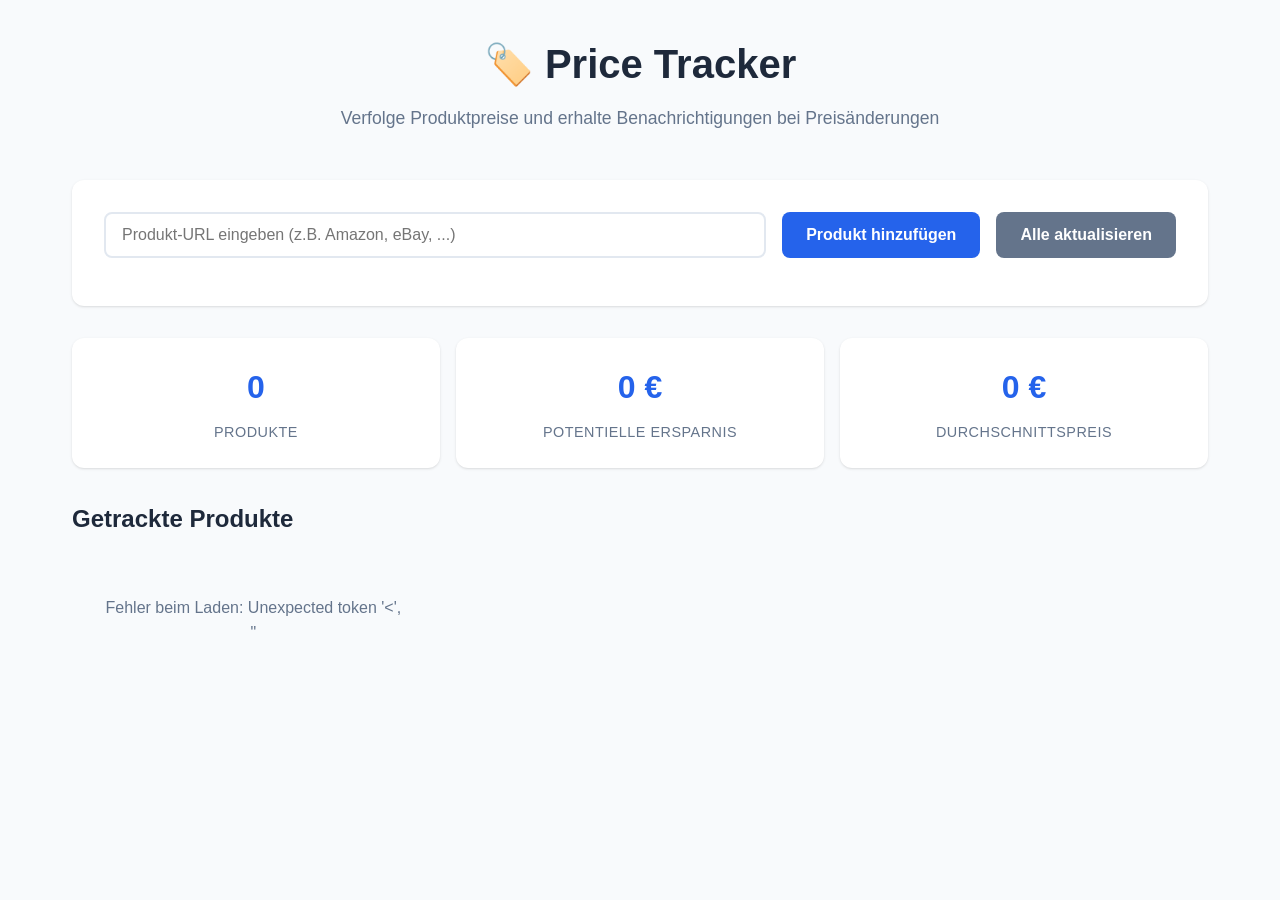
==== static/index.html @ 0ad4917c "Initial implementation of Price Tracker Complete web-based price tracking application with the follo" ====
<!DOCTYPE html>
<html lang="de">
<head>
    <meta charset="UTF-8">
    <meta name="viewport" content="width=device-width, initial-scale=1.0">
    <title>Price Tracker</title>
    <link rel="stylesheet" href="style.css">
</head>
<body>
    <div class="container">
        <header>
            <h1>🏷️ Price Tracker</h1>
            <p class="subtitle">Verfolge Produktpreise und erhalte Benachrichtigungen bei Preisänderungen</p>
        </header>

        <div class="add-product-section">
            <div class="input-group">
                <input
                    type="text"
                    id="productUrl"
                    placeholder="Produkt-URL eingeben (z.B. Amazon, eBay, ...)"
                    class="url-input"
                >
                <button onclick="addProduct()" class="btn btn-primary">
                    Produkt hinzufügen
                </button>
                <button onclick="updateAllProducts()" class="btn btn-secondary">
                    Alle aktualisieren
                </button>
            </div>
            <div id="addProductMessage" class="message"></div>
        </div>

        <div class="stats-section">
            <div class="stat-card">
                <div class="stat-value" id="totalProducts">0</div>
                <div class="stat-label">Produkte</div>
            </div>
            <div class="stat-card">
                <div class="stat-value" id="totalSavings">0 €</div>
                <div class="stat-label">Potentielle Ersparnis</div>
            </div>
            <div class="stat-card">
                <div class="stat-value" id="avgPrice">0 €</div>
                <div class="stat-label">Durchschnittspreis</div>
            </div>
        </div>

        <div class="products-section">
            <h2>Getrackte Produkte</h2>
            <div id="loadingMessage" class="loading">Lade Produkte...</div>
            <div id="productsContainer" class="products-grid"></div>
        </div>
    </div>

    <script src="script.js"></script>
</body>
</html>
---- static/style.css ----
* {
    margin: 0;
    padding: 0;
    box-sizing: border-box;
}

:root {
    --primary-color: #2563eb;
    --primary-hover: #1d4ed8;
    --secondary-color: #64748b;
    --success-color: #10b981;
    --danger-color: #ef4444;
    --warning-color: #f59e0b;
    --background: #f8fafc;
    --surface: #ffffff;
    --text-primary: #1e293b;
    --text-secondary: #64748b;
    --border: #e2e8f0;
    --shadow: 0 1px 3px 0 rgb(0 0 0 / 0.1), 0 1px 2px -1px rgb(0 0 0 / 0.1);
    --shadow-lg: 0 10px 15px -3px rgb(0 0 0 / 0.1), 0 4px 6px -4px rgb(0 0 0 / 0.1);
}

body {
    font-family: -apple-system, BlinkMacSystemFont, 'Segoe UI', Roboto, 'Helvetica Neue', Arial, sans-serif;
    background: var(--background);
    color: var(--text-primary);
    line-height: 1.6;
}

.container {
    max-width: 1200px;
    margin: 0 auto;
    padding: 2rem;
}

header {
    text-align: center;
    margin-bottom: 3rem;
}

h1 {
    font-size: 2.5rem;
    color: var(--text-primary);
    margin-bottom: 0.5rem;
}

.subtitle {
    color: var(--text-secondary);
    font-size: 1.1rem;
}

.add-product-section {
    background: var(--surface);
    padding: 2rem;
    border-radius: 12px;
    box-shadow: var(--shadow);
    margin-bottom: 2rem;
}

.input-group {
    display: flex;
    gap: 1rem;
    margin-bottom: 1rem;
}

.url-input {
    flex: 1;
    padding: 0.75rem 1rem;
    border: 2px solid var(--border);
    border-radius: 8px;
    font-size: 1rem;
    transition: border-color 0.2s;
}

.url-input:focus {
    outline: none;
    border-color: var(--primary-color);
}

.btn {
    padding: 0.75rem 1.5rem;
    border: none;
    border-radius: 8px;
    font-size: 1rem;
    font-weight: 600;
    cursor: pointer;
    transition: all 0.2s;
}

.btn-primary {
    background: var(--primary-color);
    color: white;
}

.btn-primary:hover {
    background: var(--primary-hover);
}

.btn-secondary {
    background: var(--secondary-color);
    color: white;
}

.btn-secondary:hover {
    background: #475569;
}

.btn-danger {
    background: var(--danger-color);
    color: white;
    padding: 0.5rem 1rem;
    font-size: 0.9rem;
}

.btn-danger:hover {
    background: #dc2626;
}

.btn-refresh {
    background: var(--success-color);
    color: white;
    padding: 0.5rem 1rem;
    font-size: 0.9rem;
}

.btn-refresh:hover {
    background: #059669;
}

.message {
    padding: 0.75rem;
    border-radius: 8px;
    margin-top: 1rem;
    display: none;
}

.message.success {
    background: #d1fae5;
    color: #065f46;
    border: 1px solid #10b981;
    display: block;
}

.message.error {
    background: #fee2e2;
    color: #991b1b;
    border: 1px solid #ef4444;
    display: block;
}

.stats-section {
    display: grid;
    grid-template-columns: repeat(auto-fit, minmax(200px, 1fr));
    gap: 1rem;
    margin-bottom: 2rem;
}

.stat-card {
    background: var(--surface);
    padding: 1.5rem;
    border-radius: 12px;
    box-shadow: var(--shadow);
    text-align: center;
}

.stat-value {
    font-size: 2rem;
    font-weight: 700;
    color: var(--primary-color);
    margin-bottom: 0.5rem;
}

.stat-label {
    color: var(--text-secondary);
    font-size: 0.9rem;
    text-transform: uppercase;
    letter-spacing: 0.5px;
}

.products-section h2 {
    margin-bottom: 1.5rem;
    color: var(--text-primary);
}

.loading {
    text-align: center;
    padding: 2rem;
    color: var(--text-secondary);
}

.products-grid {
    display: grid;
    grid-template-columns: repeat(auto-fill, minmax(350px, 1fr));
    gap: 1.5rem;
}

.product-card {
    background: var(--surface);
    border-radius: 12px;
    box-shadow: var(--shadow);
    overflow: hidden;
    transition: transform 0.2s, box-shadow 0.2s;
}

.product-card:hover {
    transform: translateY(-4px);
    box-shadow: var(--shadow-lg);
}

.product-image {
    width: 100%;
    height: 200px;
    object-fit: cover;
    background: var(--background);
}

.product-content {
    padding: 1.5rem;
}

.product-name {
    font-size: 1.1rem;
    font-weight: 600;
    margin-bottom: 1rem;
    color: var(--text-primary);
    display: -webkit-box;
    -webkit-line-clamp: 2;
    -webkit-box-orient: vertical;
    overflow: hidden;
}

.price-info {
    margin-bottom: 1rem;
}

.current-price {
    font-size: 2rem;
    font-weight: 700;
    color: var(--primary-color);
}

.price-stats {
    display: flex;
    gap: 1rem;
    margin: 1rem 0;
    font-size: 0.9rem;
}

.price-stat {
    flex: 1;
}

.price-stat-label {
    color: var(--text-secondary);
    font-size: 0.8rem;
    margin-bottom: 0.25rem;
}

.price-stat-value {
    font-weight: 600;
}

.price-stat-value.low {
    color: var(--success-color);
}

.price-stat-value.high {
    color: var(--danger-color);
}

.price-change {
    display: inline-block;
    padding: 0.25rem 0.75rem;
    border-radius: 20px;
    font-size: 0.85rem;
    font-weight: 600;
    margin-top: 0.5rem;
}

.price-change.positive {
    background: #d1fae5;
    color: #065f46;
}

.price-change.negative {
    background: #fee2e2;
    color: #991b1b;
}

.product-meta {
    display: flex;
    justify-content: space-between;
    align-items: center;
    margin-bottom: 1rem;
    font-size: 0.85rem;
    color: var(--text-secondary);
}

.product-actions {
    display: flex;
    gap: 0.5rem;
}

.product-link {
    display: inline-block;
    color: var(--primary-color);
    text-decoration: none;
    font-size: 0.9rem;
    margin-bottom: 1rem;
}

.product-link:hover {
    text-decoration: underline;
}

.chart-container {
    height: 150px;
    margin: 1rem 0;
    background: var(--background);
    border-radius: 8px;
    padding: 1rem;
    position: relative;
}

.chart-placeholder {
    display: flex;
    align-items: center;
    justify-content: center;
    height: 100%;
    color: var(--text-secondary);
    font-size: 0.9rem;
}

@media (max-width: 768px) {
    .container {
        padding: 1rem;
    }

    h1 {
        font-size: 2rem;
    }

    .input-group {
        flex-direction: column;
    }

    .products-grid {
        grid-template-columns: 1fr;
    }
}
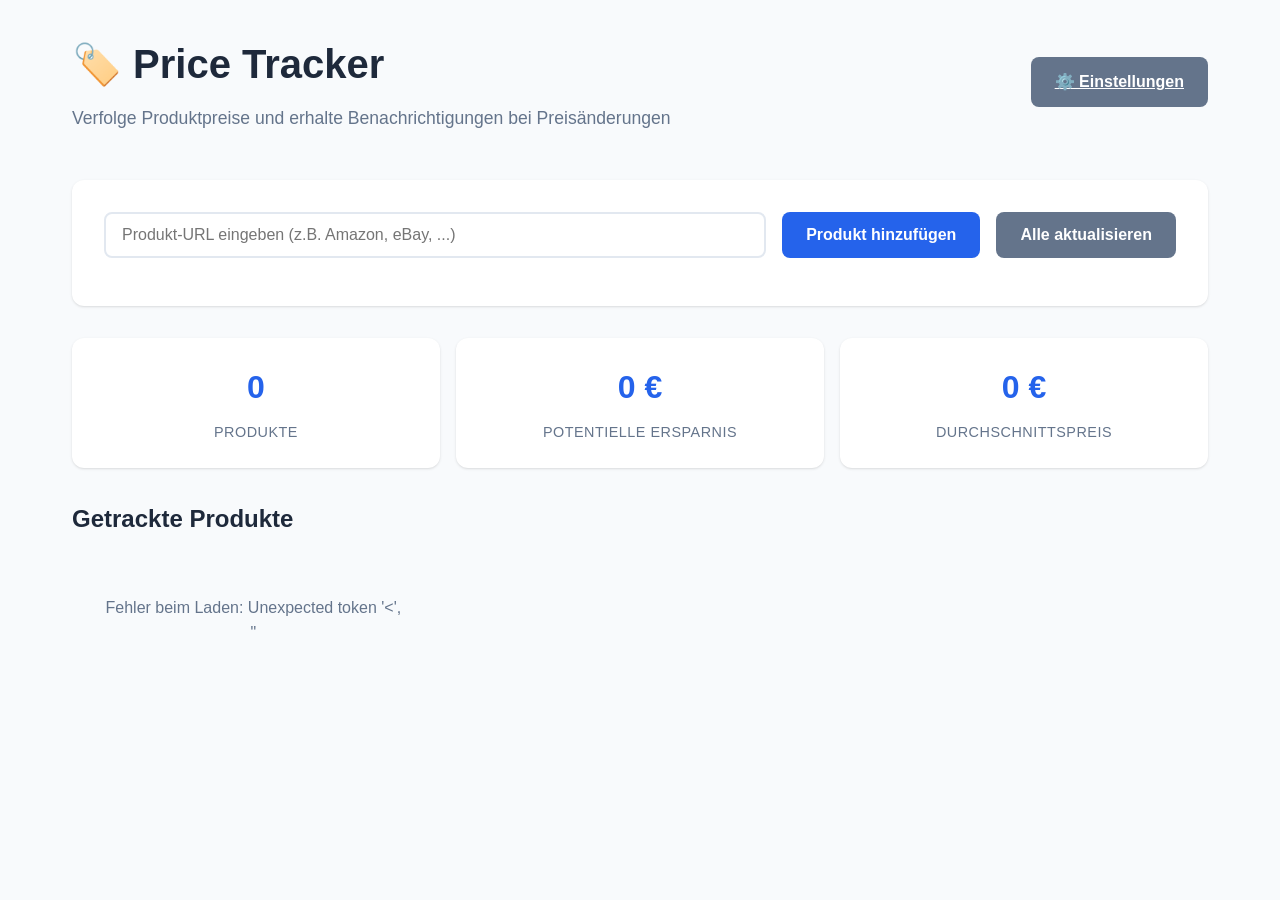
==== commit afcb5670: "Add Settings Page and Price Alert System Major Features: ✅ Settings Page - Configure scraping interv" ====
--- a/static/index.html
+++ b/static/index.html
@@ -9,8 +9,13 @@
 <body>
     <div class="container">
         <header>
-            <h1>🏷️ Price Tracker</h1>
-            <p class="subtitle">Verfolge Produktpreise und erhalte Benachrichtigungen bei Preisänderungen</p>
+            <div class="header-content">
+                <div>
+                    <h1>🏷️ Price Tracker</h1>
+                    <p class="subtitle">Verfolge Produktpreise und erhalte Benachrichtigungen bei Preisänderungen</p>
+                </div>
+                <a href="settings.html" class="btn btn-secondary">⚙️ Einstellungen</a>
+            </div>
         </header>
 
         <div class="add-product-section">
--- a/static/style.css
+++ b/static/style.css
@@ -34,8 +34,17 @@
 }
 
 header {
-    text-align: center;
     margin-bottom: 3rem;
+}
+
+.header-content {
+    display: flex;
+    justify-content: space-between;
+    align-items: center;
+}
+
+.header-content > div {
+    flex: 1;
 }
 
 h1 {
@@ -331,6 +340,98 @@
     font-size: 0.9rem;
 }
 
+/* Product Sources Styles */
+.product-sources {
+    background: var(--background);
+    border-radius: 8px;
+    padding: 1rem;
+    margin: 1rem 0;
+}
+
+.sources-title {
+    font-size: 0.9rem;
+    font-weight: 600;
+    color: var(--text-primary);
+    margin-bottom: 0.75rem;
+}
+
+.source-item {
+    display: flex;
+    justify-content: space-between;
+    align-items: center;
+    padding: 0.75rem;
+    background: var(--surface);
+    border-radius: 6px;
+    margin-bottom: 0.5rem;
+    border: 1px solid var(--border);
+    transition: border-color 0.2s;
+}
+
+.source-item:hover {
+    border-color: var(--primary-color);
+}
+
+.source-item:last-child {
+    margin-bottom: 0;
+}
+
+.source-info {
+    display: flex;
+    flex-direction: column;
+    gap: 0.25rem;
+    flex: 1;
+}
+
+.source-shop {
+    font-weight: 600;
+    color: var(--text-primary);
+    font-size: 0.9rem;
+}
+
+.source-price {
+    color: var(--primary-color);
+    font-weight: 700;
+    font-size: 1.1rem;
+}
+
+.source-actions {
+    display: flex;
+    gap: 0.5rem;
+    align-items: center;
+}
+
+.source-link {
+    color: var(--primary-color);
+    text-decoration: none;
+    font-size: 1.2rem;
+    padding: 0.25rem 0.5rem;
+    transition: transform 0.2s;
+}
+
+.source-link:hover {
+    transform: translateX(3px);
+}
+
+.btn-source-delete {
+    background: var(--danger-color);
+    color: white;
+    border: none;
+    border-radius: 4px;
+    width: 24px;
+    height: 24px;
+    cursor: pointer;
+    font-size: 1.2rem;
+    line-height: 1;
+    display: flex;
+    align-items: center;
+    justify-content: center;
+    transition: background 0.2s;
+}
+
+.btn-source-delete:hover {
+    background: #dc2626;
+}
+
 @media (max-width: 768px) {
     .container {
         padding: 1rem;
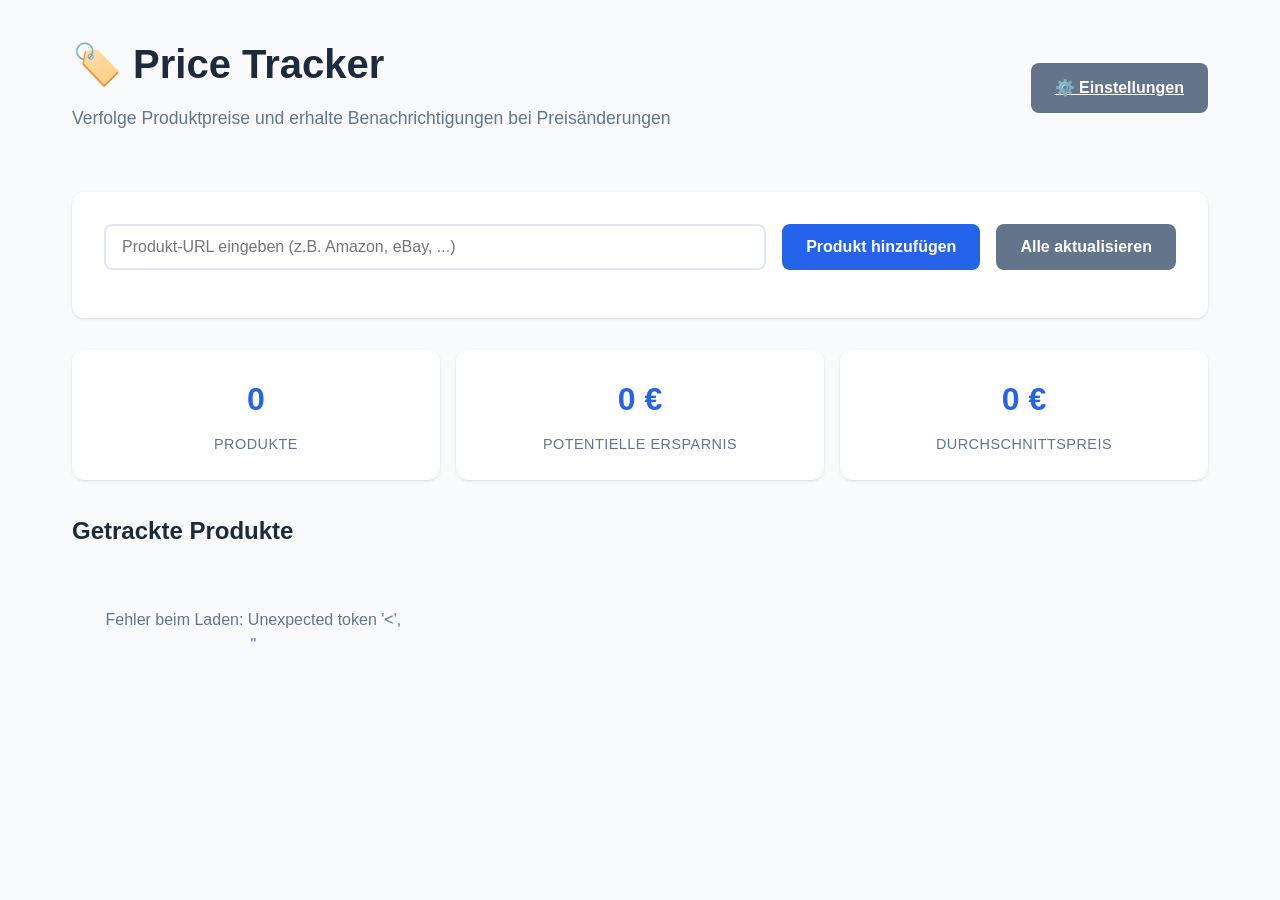
==== commit 41c6015d: "Add currency conversion to CHF and enhanced price alert system Features: - Currency converter with e" ====
--- a/static/index.html
+++ b/static/index.html
@@ -13,6 +13,7 @@
                 <div>
                     <h1>🏷️ Price Tracker</h1>
                     <p class="subtitle">Verfolge Produktpreise und erhalte Benachrichtigungen bei Preisänderungen</p>
+                    <div id="exchangeRates" class="exchange-rates"></div>
                 </div>
                 <a href="settings.html" class="btn btn-secondary">⚙️ Einstellungen</a>
             </div>
--- a/static/style.css
+++ b/static/style.css
@@ -58,6 +58,24 @@
     font-size: 1.1rem;
 }
 
+.exchange-rates {
+    display: flex;
+    gap: 1rem;
+    margin-top: 0.75rem;
+    font-size: 0.9rem;
+    color: var(--text-secondary);
+}
+
+.exchange-rate-item {
+    display: flex;
+    align-items: center;
+    gap: 0.25rem;
+}
+
+.exchange-rate-item strong {
+    color: var(--text-primary);
+}
+
 .add-product-section {
     background: var(--surface);
     padding: 2rem;
@@ -303,6 +321,66 @@
     margin-bottom: 1rem;
     font-size: 0.85rem;
     color: var(--text-secondary);
+}
+
+.price-alert-section {
+    background: #fef3c7;
+    border: 2px solid #fbbf24;
+    border-radius: 8px;
+    padding: 1rem;
+    margin-bottom: 1rem;
+}
+
+.price-alert-section h4 {
+    font-size: 0.9rem;
+    margin-bottom: 0.5rem;
+    color: #92400e;
+}
+
+.alert-input-group {
+    display: flex;
+    gap: 0.5rem;
+    align-items: center;
+}
+
+.alert-input {
+    flex: 1;
+    padding: 0.5rem;
+    border: 2px solid #fbbf24;
+    border-radius: 6px;
+    font-size: 0.9rem;
+}
+
+.alert-active {
+    background: #d1fae5;
+    border-color: var(--success-color);
+}
+
+.alert-active h4 {
+    color: #065f46;
+}
+
+.price-converted-info {
+    display: inline-flex;
+    align-items: center;
+    gap: 0.25rem;
+    font-size: 0.8rem;
+    color: var(--text-secondary);
+    margin-left: 0.5rem;
+}
+
+.info-icon {
+    display: inline-flex;
+    align-items: center;
+    justify-content: center;
+    width: 16px;
+    height: 16px;
+    background: var(--primary-color);
+    color: white;
+    border-radius: 50%;
+    font-size: 0.7rem;
+    font-weight: bold;
+    cursor: help;
 }
 
 .product-actions {
